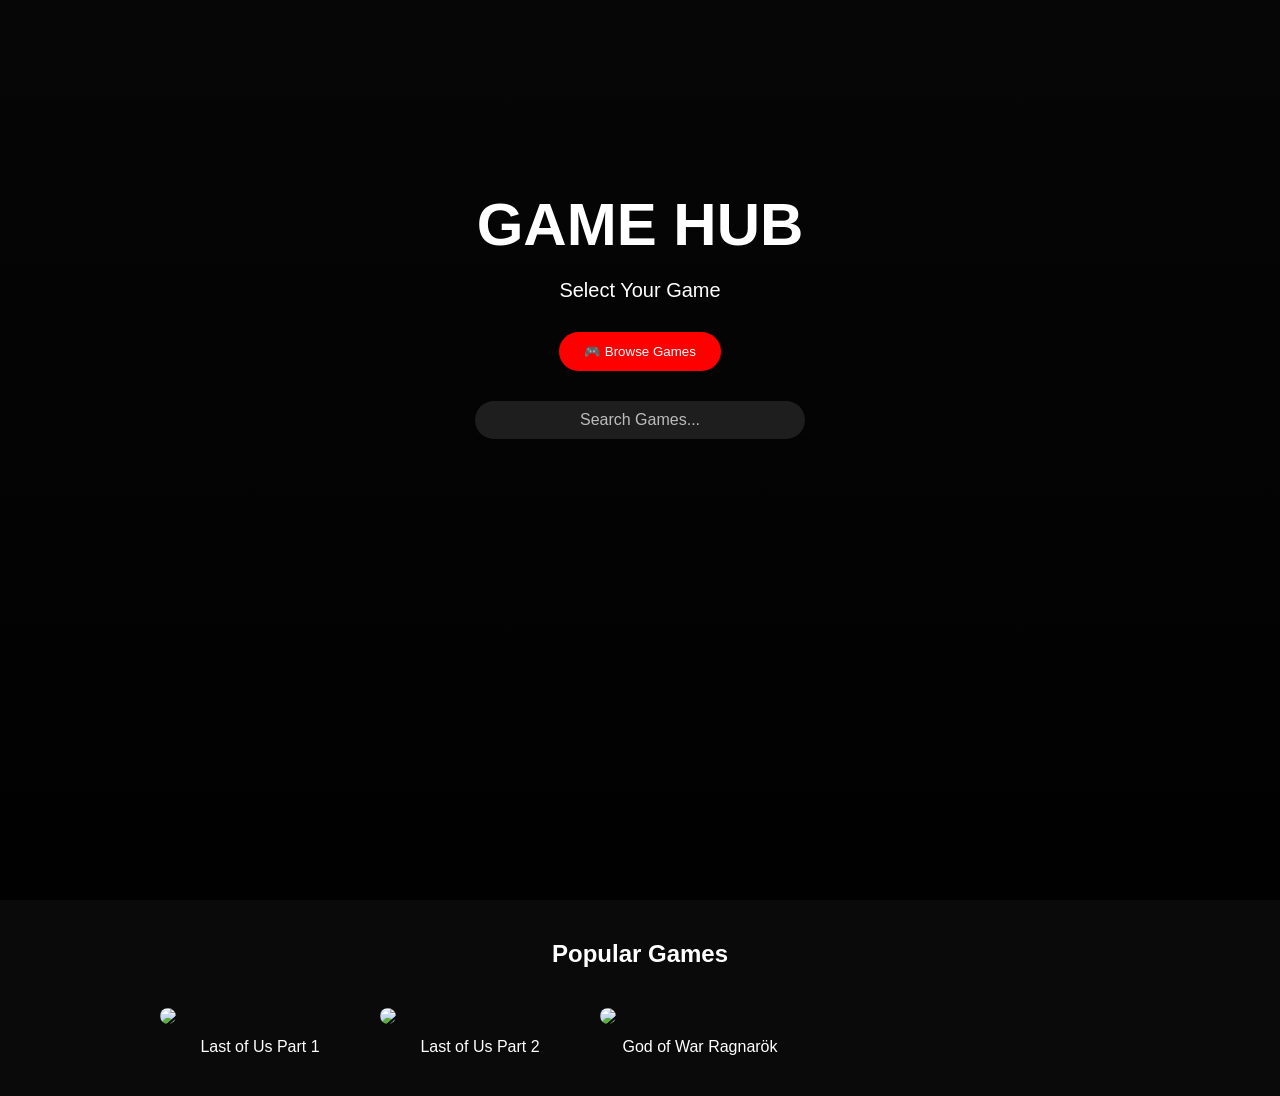
==== index.html @ 1c369e76 "Add files via upload" ====
<!DOCTYPE html>
<html>
<head>
    <title>Game Hub</title>
    <link rel="stylesheet" href="style.css">
</head>
<body>

<!-- HERO SECTION -->
<header class="hero">

    <!-- VIDEO BACKGROUND -->
    <video autoplay muted loop playsinline class="bg-video">
        <source src="video/home.mp4">
    </video>

    <!-- OVERLAY -->
    <div class="overlay">
        <h1>GAME HUB</h1>
        <p>Select Your Game</p>

        <div class="hero-buttons">
            <button onclick="goToGames()" class="primary">🎮 Browse Games</button>
        </div>

        <!-- SEARCH BAR -->
        <div class="search-container">
            <input type="text" id="searchInput" placeholder="Search Games..." onkeyup="filterGames(event)">
        </div>
    </div>

</header>

<!-- GAMES -->
<section class="content" id="games">

    <h2 style="text-align:center;">Popular Games</h2>

    <div class="game-row" id="gameRow">

        <a href="pages/lou1.html" class="game-card">
            <img src="images/lou.jpg">
            <div class="game-title">Last of Us Part 1</div>
        </a>

        <a href="pages/lou2.html" class="game-card">
            <img src="images/lou2.jpg">
            <div class="game-title">Last of Us Part 2</div>
        </a>

        <a href="pages/gowr.html" class="game-card">
            <img src="images/gowr.jpg">
            <div class="game-title">God of War Ragnarök</div>
        </a>

    </div>

</section>

<script>
function goToGames() {
    document.getElementById("games").scrollIntoView({ behavior: "smooth" });
}

// FILTER & REDIRECT ON ENTER
function filterGames(event) {
    let input = document.getElementById('searchInput').value.toLowerCase();
    let gameCards = document.getElementById('gameRow').getElementsByClassName('game-card');

    // Redirect if Enter pressed
    if (event.key === "Enter") {
        for (let i = 0; i < gameCards.length; i++) {
            let title = gameCards[i].getElementsByClassName('game-title')[0].innerText.toLowerCase();
            if (title === input || title.replace(/\s+/g,'').includes(input.replace(/\s+/g,''))) {
                window.location.href = gameCards[i].getAttribute('href');
                return;
            }
        }
        alert("No game found with that name!");
        return;
    }

    // Filter cards while typing
    for (let i = 0; i < gameCards.length; i++) {
        let title = gameCards[i].getElementsByClassName('game-title')[0].innerText.toLowerCase();
        if (title.includes(input) && input !== "") {
            gameCards[i].style.display = "block";
        } else {
            gameCards[i].style.display = "none";
        }
    }

    // Show all if input is empty
    if (input === "") {
        for (let i = 0; i < gameCards.length; i++) {
            gameCards[i].style.display = "block";
        }
    }
}
</script>

</body>
</html>
---- style.css ----
body {
    margin: 0;
    font-family: Arial;
    background: #0a0a0a;
    color: white;
}

/* HERO */
.hero {
    height: 100vh;
    position: relative;
    overflow: hidden;
}

/* VIDEO */
.bg-video {
    position: absolute;
    width: 100%;
    height: 100%;
    object-fit: cover;
}

/* OVERLAY */
.overlay {
    position: relative;
    z-index: 2;
    height: 100%;
    background: linear-gradient(to bottom, rgba(0,0,0,0.4), #000);
    text-align: center;
    padding-top: 150px;
}

/* TEXT */
.overlay h1 {
    font-size: 60px;
    margin-bottom: 10px;
}

.overlay p {
    font-size: 20px;
}

/* BUTTONS */
.hero-buttons button {
    margin: 10px;
    padding: 12px 25px;
    border: none;
    border-radius: 30px;
    cursor: pointer;
    transition: 0.3s;
}

.primary {
    background: red;
    color: white;
}

.secondary {
    background: rgba(255,255,255,0.1);
    color: white;
}

/* HOVER */
.hero-buttons button:hover {
    transform: scale(1.2);
    box-shadow: 0 0 20px red;
}

/* CONTENT */
.content {
    max-width: 1000px;
    margin: auto;
    padding: 20px;
}

/* IMAGE */
.image-container img {
    width: 100%;
    max-width: 400px;
    display: block;
    margin: auto;
    border-radius: 15px;
    transition: 0.3s;
}

.image-container img:hover {
    transform: scale(1.05);
}

/* GRID */
.info-grid {
    display: grid;
    grid-template-columns: repeat(2, 1fr);
    gap: 15px;
    margin: 20px 0;
}

.card {
    background: rgba(255,255,255,0.1);
    backdrop-filter: blur(10px);
    padding: 15px;
    border-radius: 15px;
    text-align: center;
    transition: 0.3s;
}

.card:hover {
    transform: scale(1.05);
}

/* TRAILER */
.trailer-section {
    margin-top: 40px;
    text-align: center;
}

.trailer-section iframe {
    width: 100%;
    height: 400px;
    border-radius: 15px;
}

/* RATING */
.rating span {
    font-size: 30px;
    cursor: pointer;
}

.rating span:hover {
    transform: scale(1.3);
}

/* BUTTON */
button {
    padding: 10px 20px;
    margin-top: 20px;
    background: red;
    border: none;
    color: white;
    cursor: pointer;
}

/* SMOOTH SCROLL */
html {
    scroll-behavior: smooth;
}
/* GAME ROW (Netflix Style) */
.game-row {
    display: flex;
    gap: 20px;
    overflow-x: auto;
    padding: 20px;
}

/* CARD */
.game-card {
    min-width: 200px;
    text-decoration: none;
    color: white;
    transition: 0.3s;
}

/* IMAGE */
.game-card img {
    width: 100%;
    border-radius: 15px;
    transition: 0.3s;
}

/* TITLE */
.game-title {
    text-align: center;
    margin-top: 10px;
}

/* HOVER EFFECT */
.game-card:hover {
    transform: scale(1.15);
}

.game-card:hover img {
    box-shadow: 0 0 20px red;
}
/* SEARCH BAR */
.search-container {
    margin-top: 20px;
    display: flex;
    justify-content: center;
}

#searchInput {
    width: 300px;
    padding: 10px 15px;
    border-radius: 30px;
    border: none;
    font-size: 16px;
    outline: none;
    background: rgba(255, 255, 255, 0.1);
    color: white;
    text-align: center;
    transition: 0.3s;
}

#searchInput::placeholder {
    color: rgba(255,255,255,0.7);
}

#searchInput:focus {
    background: rgba(255, 255, 255, 0.2);
    box-shadow: 0 0 10px red;
}
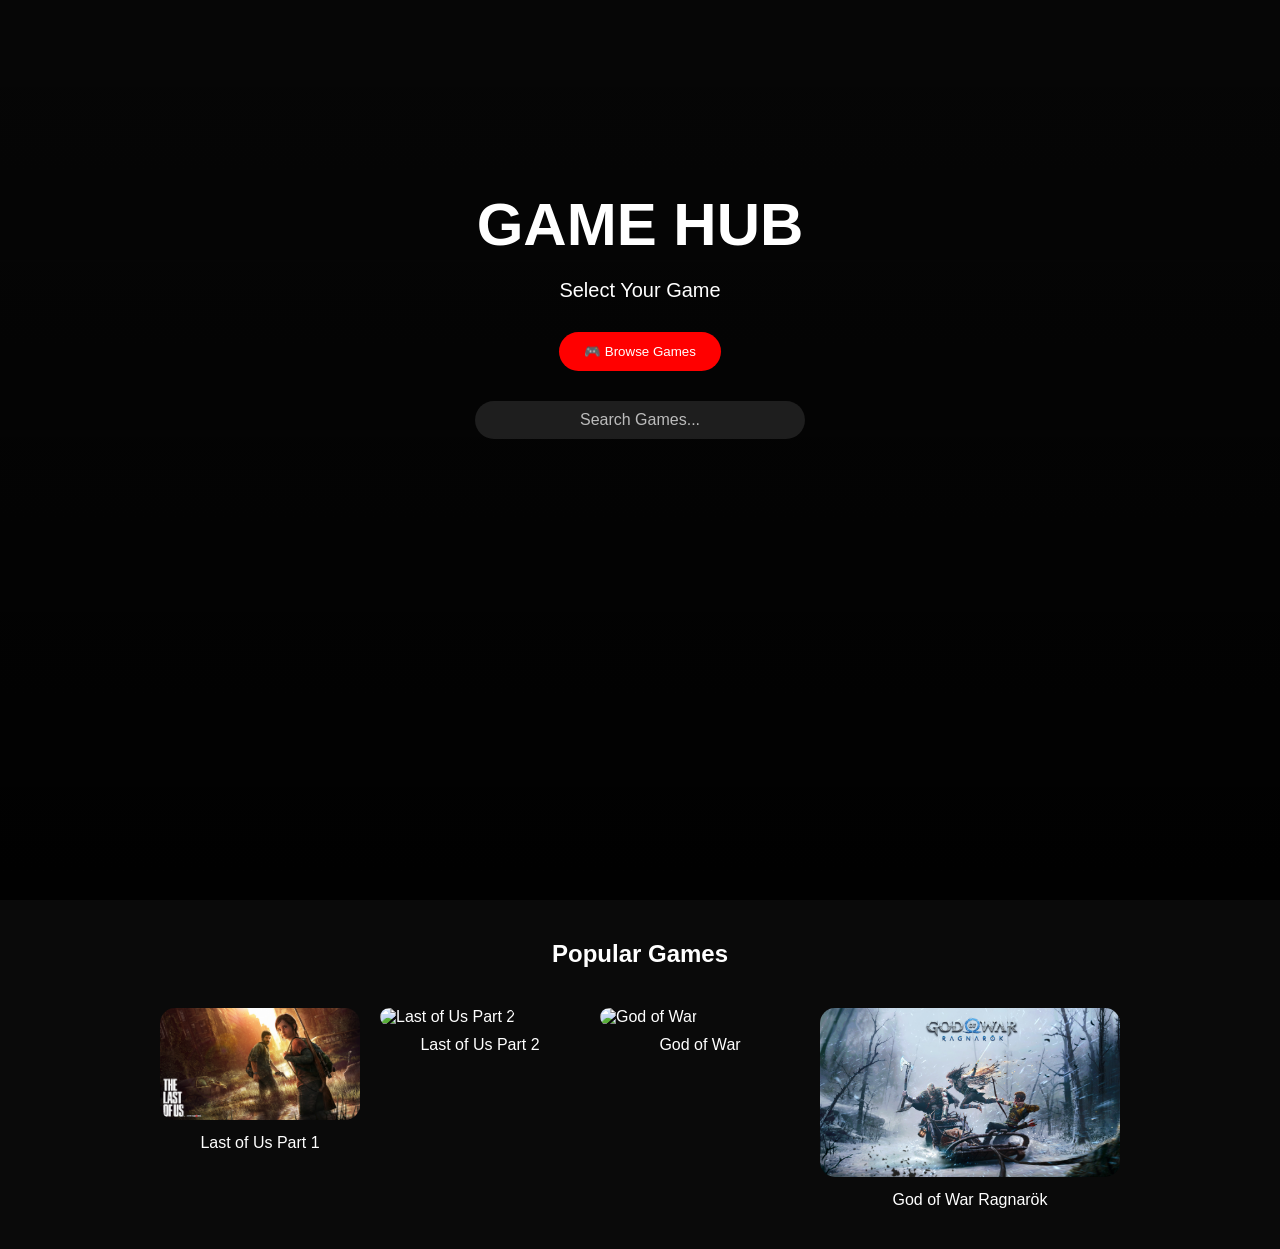
==== commit f7fd11b7: "Update index.html" ====
--- a/index.html
+++ b/index.html
@@ -11,7 +11,7 @@
 
     <!-- VIDEO BACKGROUND -->
     <video autoplay muted loop playsinline class="bg-video">
-        <source src="video/home.mp4">
+        <source src="home.mp4" type="video/mp4">
     </video>
 
     <!-- OVERLAY -->
@@ -38,18 +38,27 @@
 
     <div class="game-row" id="gameRow">
 
+        <!-- Last of Us Part 1 -->
         <a href="pages/lou1.html" class="game-card">
-            <img src="images/lou.jpg">
+            <img src="images/lou.jpg" alt="Last of Us Part 1">
             <div class="game-title">Last of Us Part 1</div>
         </a>
 
+        <!-- Last of Us Part 2 -->
         <a href="pages/lou2.html" class="game-card">
-            <img src="images/lou2.jpg">
+            <img src="images/lou2.jpg" alt="Last of Us Part 2">
             <div class="game-title">Last of Us Part 2</div>
         </a>
 
+        <!-- God of War 2018 -->
+        <a href="pages/gow.html" class="game-card">
+            <img src="images/gow.jpg" alt="God of War">
+            <div class="game-title">God of War</div>
+        </a>
+
+        <!-- God of War Ragnarök -->
         <a href="pages/gowr.html" class="game-card">
-            <img src="images/gowr.jpg">
+            <img src="images/gowr.jpg" alt="God of War Ragnarök">
             <div class="game-title">God of War Ragnarök</div>
         </a>
 
@@ -100,4 +109,4 @@
 </script>
 
 </body>
-</html>+</html>
